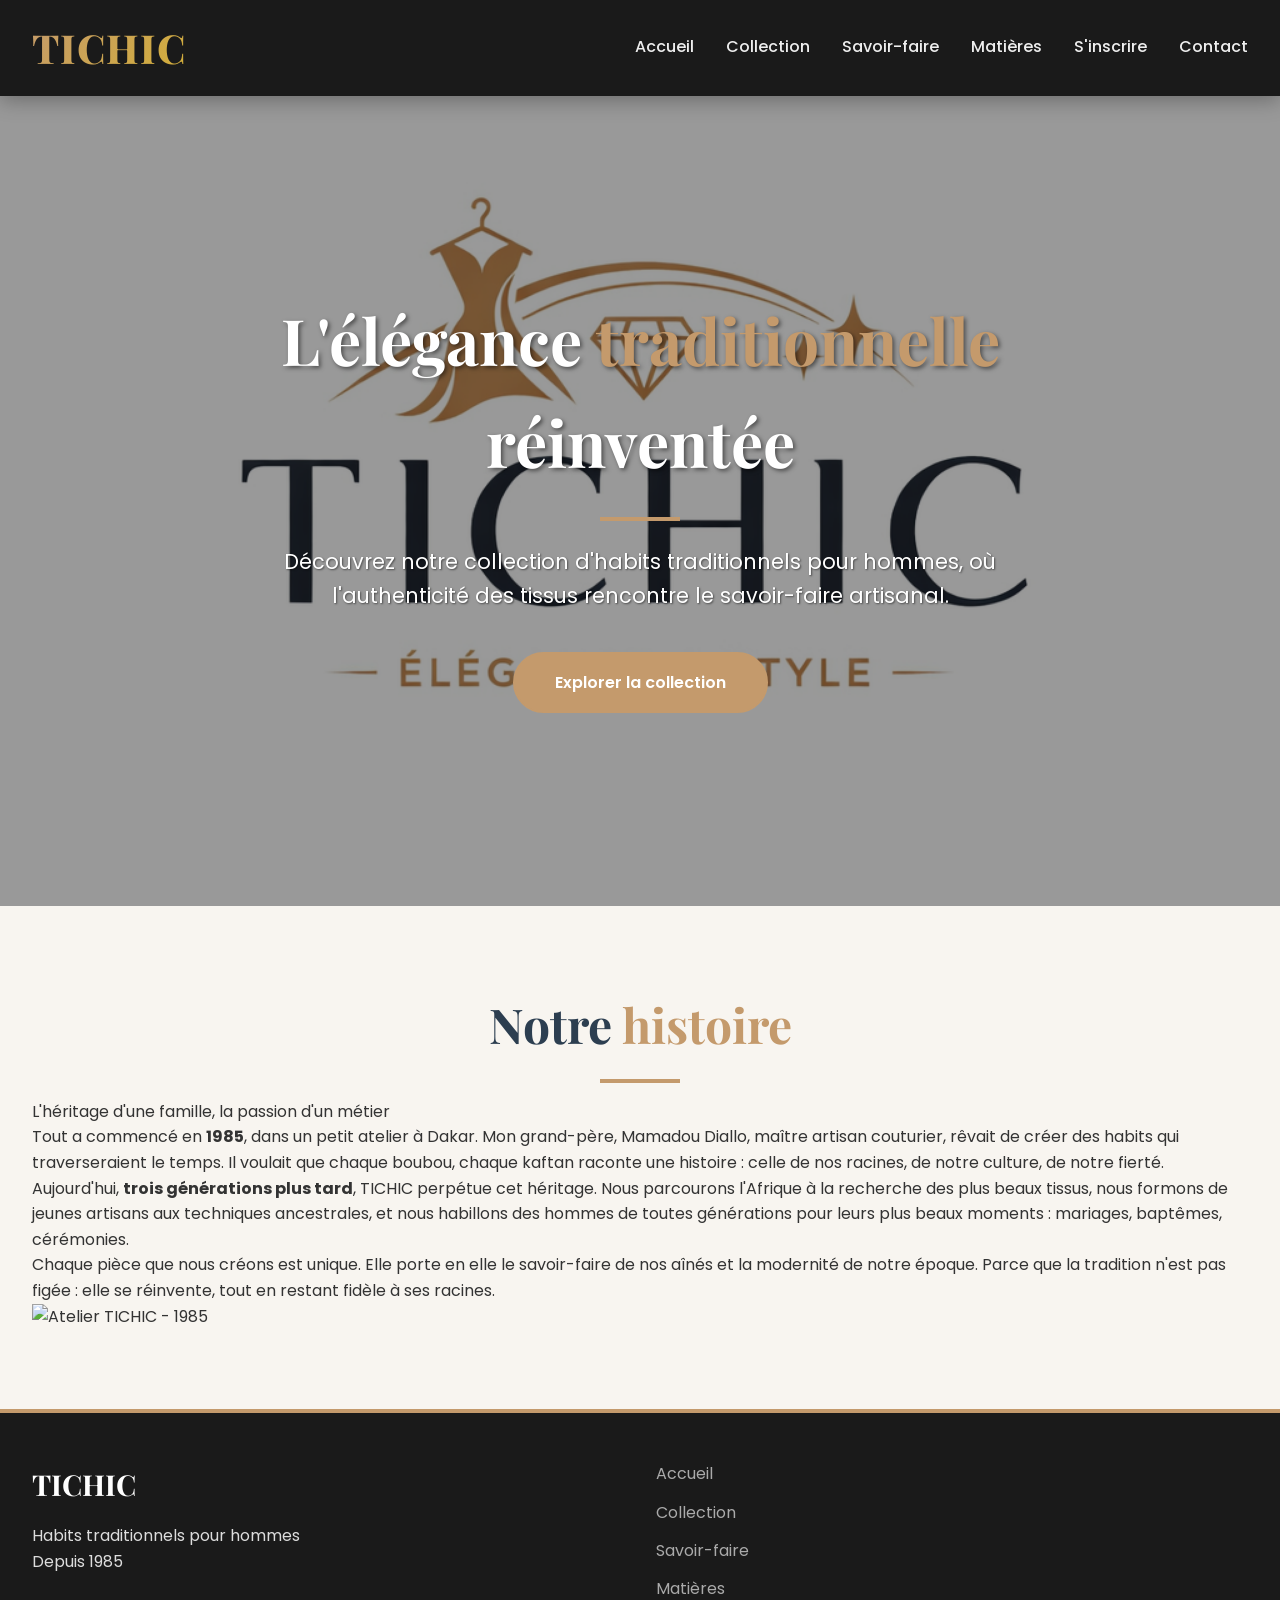
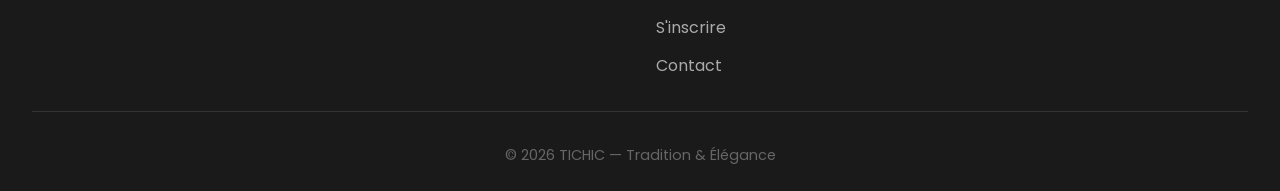
==== index.html @ 4fe5ffc8 "mycommit" ====
<!DOCTYPE html>
<html lang="fr">
<head>
  <meta charset="UTF-8">
  <meta name="viewport" content="width=device-width, initial-scale=1.0">
  <title>TICHIC - Accueil</title>
  <link rel="stylesheet" href="style.css">
  <link rel="preconnect" href="https://fonts.googleapis.com">
  <link rel="preconnect" href="https://fonts.gstatic.com" crossorigin>
  <link href="https://fonts.googleapis.com/css2?family=Playfair+Display:wght@400;600;700&family=Poppins:wght@300;400;500;600&display=swap" rel="stylesheet">
</head>
<body>
  <header>
    <div class="logo">TICHIC</div>
    <nav>
      <a href="index.html">Accueil</a>
      <a href="collection.html">Collection</a>
      <a href="savoir-faire.html">Savoir-faire</a>
      <a href="matieres.html">Matières</a>
      <a href="landing.html">S'inscrire</a>
      <a href="contact.html">Contact</a>
    </nav>
  </header>

  <!-- HERO avec image de fond -->
  <section class="hero">
    <div class="hero-overlay"></div>
    <div class="hero-content">
      <h2>L'élégance <span class="accent">traditionnelle</span> réinventée</h2>
      <p>Découvrez notre collection d'habits traditionnels pour hommes, où l'authenticité des tissus rencontre le savoir-faire artisanal.</p>
      <a href="collection.html" class="btn-primary">Explorer la collection</a>
    </div>
  </section>

   <!-- NOTRE HISTOIRE -->
  <section class="story-section">
    <div class="story-container">
      <div class="story-content">
        <h2>Notre <span class="accent">histoire</span></h2>
        <p class="story-subtitle">L'héritage d'une famille, la passion d'un métier</p>
        
        <div class="story-text">
          <p>Tout a commencé en <strong>1985</strong>, dans un petit atelier à Dakar. Mon grand-père, Mamadou Diallo, maître artisan couturier, rêvait de créer des habits qui traverseraient le temps. Il voulait que chaque boubou, chaque kaftan raconte une histoire : celle de nos racines, de notre culture, de notre fierté.</p>
          
          <p>Aujourd'hui, <strong>trois générations plus tard</strong>, TICHIC perpétue cet héritage. Nous parcourons l'Afrique à la recherche des plus beaux tissus, nous formons de jeunes artisans aux techniques ancestrales, et nous habillons des hommes de toutes générations pour leurs plus beaux moments : mariages, baptêmes, cérémonies.</p>
          
          <p>Chaque pièce que nous créons est unique. Elle porte en elle le savoir-faire de nos aînés et la modernité de notre époque. Parce que la tradition n'est pas figée : elle se réinvente, tout en restant fidèle à ses racines.</p>
        </div>
        
      <div class="story-image">
        <img src="https://renfile.ch/wp-content/uploads/2022/10/siteweb-couture-new-6.jpg" alt="Atelier TICHIC - 1985">
      </div>
    </div>
  </section>

  <!-- FOOTER -->
  <footer>
    <div class="footer-content">
      <div class="footer-info">
        <h4>TICHIC</h4>
        <p>Habits traditionnels pour hommes<br>Depuis 1985</p>
      </div>
      <div class="footer-links">
        <a href="index.html">Accueil</a>
        <a href="collection.html">Collection</a>
        <a href="savoir-faire.html">Savoir-faire</a>
        <a href="matieres.html">Matières</a>
        <a href="landing.html">S'inscrire</a>
        <a href="contact.html">Contact</a>
      </div>
    </div>
    <p class="copyright">© 2026 TICHIC — Tradition & Élégance</p>
  </footer>

  <script src="script.js"></script>
</body>
</html>
---- style.css ----
/* ===== RESET & VARIABLES ===== */
:root {
  --primary: #c49a6c;
  --primary-dark: #a67b4e;
  --secondary: #2c3e50;
  --dark: #1a1a1a;
  --light: #f8f5f0;
  --accent: #d4af37;
  --text: #333333;
  --text-light: #666666;
  --white: #ffffff;
  --shadow: 0 10px 30px rgba(0,0,0,0.1);
  --transition: all 0.3s ease;
}

* {
  margin: 0;
  padding: 0;
  box-sizing: border-box;
}

body {
  font-family: 'Poppins', sans-serif;
  background: var(--light);
  color: var(--text);
  line-height: 1.6;
  scroll-behavior: smooth;
}

h1, h2, h3, h4 {
  font-family: 'Playfair Display', serif;
  font-weight: 700;
}

/* ===== HEADER ===== */
header {
  background: var(--dark);
  color: var(--white);
  padding: 1rem 2rem;
  display: flex;
  flex-wrap: wrap;
  align-items: center;
  justify-content: space-between;
  position: sticky;
  top: 0;
  z-index: 100;
  box-shadow: 0 4px 20px rgba(0,0,0,0.3);
}

.logo {
  font-size: 2.5rem;
  font-weight: 800;
  font-family: 'Playfair Display', serif;
  background: linear-gradient(135deg, var(--primary), var(--accent));
  -webkit-background-clip: text;
  -webkit-text-fill-color: transparent;
  background-clip: text;
  letter-spacing: 1px;
}

nav {
  display: flex;
  gap: 2rem;
}

nav a {
  color: #eee;
  text-decoration: none;
  font-weight: 500;
  font-size: 1rem;
  transition: var(--transition);
  padding: 0.4rem 0;
  border-bottom: 2px solid transparent;
}

nav a:hover {
  color: var(--primary);
  border-bottom-color: var(--primary);
}

/* ===== BOUTONS ===== */
.btn-primary {
  display: inline-block;
  background: var(--primary);
  color: var(--white);
  padding: 1rem 2.5rem;
  border-radius: 50px;
  text-decoration: none;
  font-weight: 600;
  transition: var(--transition);
  border: 2px solid var(--primary);
}

.btn-primary:hover {
  background: transparent;
  color: var(--white);
  border-color: var(--white);
}

.btn-secondary {
  display: inline-block;
  background: transparent;
  color: var(--primary-dark);
  padding: 0.6rem 1.5rem;
  border-radius: 30px;
  text-decoration: none;
  font-weight: 500;
  transition: var(--transition);
  border: 2px solid var(--primary);
  font-size: 0.9rem;
}

.btn-secondary:hover {
  background: var(--primary);
  color: var(--white);
}

/* ===== SECTIONS ===== */
section {
  max-width: 1280px;
  margin: 0 auto;
  padding: 5rem 2rem;
  scroll-margin-top: 5rem;
}

h2 {
  font-size: 3rem;
  font-weight: 700;
  margin-bottom: 1rem;
  color: var(--secondary);
  position: relative;
  text-align: center;
}

h2:after {
  content: '';
  display: block;
  width: 80px;
  height: 4px;
  background: var(--primary);
  margin: 1rem auto;
}

.section-subtitle {
  text-align: center;
  font-size: 1.2rem;
  color: var(--text-light);
  margin-bottom: 3rem;
}

.accent {
  color: var(--primary);
}

/* ===== HERO AVEC VOTRE IMAGE DE FOND ===== */
.hero {
  position: relative;
  /* Utilisation de votre image en base64 */
  background-image: url('image/image.png');
  background-size: cover;
  background-position: center;
  background-repeat: no-repeat;
  min-height: 90vh;
  display: flex;
  align-items: center;
  justify-content: center;
  text-align: center;
  color: var(--white);
  padding: 0 2rem;
  margin: 0;
  max-width: 100%;
  border-radius: 0;
}

.hero-overlay {
  position: absolute;
  top: 0;
  left: 0;
  width: 100%;
  height: 100%;
  background: rgba(0, 0, 0, 0.4);
  z-index: 1;
}

.hero-content {
  position: relative;
  z-index: 2;
  max-width: 800px;
}

.hero-content h2 {
  color: var(--white);
  font-size: 4rem;
  margin-bottom: 1.5rem;
  text-shadow: 2px 2px 4px rgba(0,0,0,0.5);
}

.hero-content h2:after {
  background: var(--primary);
  margin: 1.5rem auto;
}

.hero-content p {
  font-size: 1.3rem;
  margin-bottom: 2.5rem;
  text-shadow: 1px 1px 2px rgba(0,0,0,0.5);
}

/* ===== COLLECTION ===== */
.collection {
  background: var(--light);
}

.collection-grid {
  display: grid;
  grid-template-columns: repeat(auto-fit, minmax(280px, 1fr)); /* CORRIGÉ: 1fr */
  gap: 2rem;
  margin-top: 3rem;
}

.product-card {
  background: var(--white);
  border-radius: 30px;
  overflow: hidden;
  box-shadow: var(--shadow);
  transition: var(--transition);
}

.product-card:hover {
  transform: translateY(-10px);
  box-shadow: 0 20px 40px rgba(196, 154, 108, 0.2);
}

.product-card img {
  width: 100%;
  height: 320px; /* TOUTES LES IMAGES ONT LA MÊME TAILLE */
  object-fit: cover;
  transition: var(--transition);
}

.product-card:hover img {
  transform: scale(1.05);
}

.product-info {
  padding: 1.5rem;
}

.product-info h3 {
  font-size: 1.5rem;
  margin-bottom: 0.5rem;
  color: var(--secondary);
}

.product-price {
  color: var(--primary);
  font-weight: 600;
  font-size: 1.2rem;
  margin-bottom: 0.5rem;
}

.product-desc {
  color: var(--text-light);
  margin-bottom: 1.5rem;
  font-size: 0.95rem;
}

/* ===== FEATURE SECTIONS ===== */
.savoir-faire, .matieres {
  background: var(--white);
  border-radius: 40px;
  padding: 4rem;
  margin: 4rem auto;
  box-shadow: var(--shadow);
}

.feature-container {
  display: flex;
  align-items: center;
  gap: 4rem;
  margin-top: 2rem;
}

.feature-container.reverse {
  flex-direction: row-reverse;
}

.feature-media {
  flex: 1;
  display: flex;
  flex-direction: column;
  gap: 1.5rem;
}

.feature-media img,
.feature-media video {
  width: 100%;
  border-radius: 30px;
  box-shadow: var(--shadow);
  object-fit: cover;
}

.feature-text {
  flex: 1;
}

.feature-text h3 {
  font-size: 2rem;
  margin-bottom: 1.5rem;
  color: var(--secondary);
}

.feature-list {
  list-style: none;
}

.feature-list li {
  padding: 0.8rem 0;
  border-bottom: 1px solid #eee;
  font-size: 1.1rem;
  display: flex;
  align-items: center;
  gap: 1rem;
}

.feature-list li::before {
  content: "✦";
  color: var(--primary);
  font-size: 1.5rem;
  font-weight: bold;
}


/* ===== FORMULAIRES ===== */
.form-container {
  max-width: 600px;
  margin: 3rem auto 0;
  background: var(--white);
  padding: 3rem;
  border-radius: 40px;
  box-shadow: var(--shadow);
}

.form-group {
  margin-bottom: 1.5rem;
  text-align: left;
}

label {
  font-weight: 500;
  display: block;
  margin-bottom: 0.5rem;
  color: var(--secondary);
}

input, textarea, select {
  width: 100%;
  padding: 1rem 1.2rem;
  font-size: 1rem;
  border: 2px solid #e0e0e0;
  border-radius: 30px;
  transition: var(--transition);
  background: #f9f9f9;
  font-family: 'Poppins', sans-serif;
}

textarea {
  border-radius: 20px;
  min-height: 120px;
  resize: vertical;
}

select {
  appearance: none;
  background-image: url("data:image/svg+xml;charset=UTF-8,%3csvg xmlns='http://www.w3.org/2000/svg' viewBox='0 0 24 24' fill='none' stroke='currentColor' stroke-width='2' stroke-linecap='round' stroke-linejoin='round'%3e%3cpolyline points='6 9 12 15 18 9'%3e%3c/polyline%3e%3c/svg%3e");
  background-repeat: no-repeat;
  background-position: right 1rem center;
  background-size: 1em;
}

input:focus, textarea:focus, select:focus {
  border-color: var(--primary);
  outline: none;
  background: var(--white);
  box-shadow: 0 0 0 4px rgba(196, 154, 108, 0.1);
}

button {
  background: var(--primary);
  color: var(--white);
  border: none;
  padding: 1.2rem 2.5rem;
  font-size: 1.2rem;
  font-weight: 600;
  border-radius: 50px;
  cursor: pointer;
  transition: var(--transition);
  width: 100%;
  font-family: 'Poppins', sans-serif;
}

button:hover {
  background: var(--primary-dark);
  transform: translateY(-2px);
  box-shadow: 0 10px 20px rgba(196, 154, 108, 0.3);
}

.feedback-message {
  background: #d4edda;
  padding: 1rem;
  border-radius: 30px;
  margin-top: 1.5rem;
  color: #155724;
  font-weight: 500;
  display: none;
  text-align: center;
}

/* ===== FOOTER ===== */
footer {
  background: var(--dark);
  color: #ddd;
  padding: 3rem 2rem 1.5rem;
  border-top: 4px solid var(--primary);
}

.footer-content {
  max-width: 1280px;
  margin: 0 auto;
  display: grid;
  grid-template-columns: repeat(auto-fit, minmax(250px, 1fr));
  gap: 2rem;
  padding-bottom: 2rem;
  border-bottom: 1px solid #333;
}

.footer-info h4 {
  font-size: 1.8rem;
  color: var(--white);
  margin-bottom: 1rem;
}

.footer-links {
  display: flex;
  flex-direction: column;
  gap: 0.8rem;
}

.footer-links a {
  color: #aaa;
  text-decoration: none;
  transition: var(--transition);
}

.footer-links a:hover {
  color: var(--primary);
  transform: translateX(5px);
}

.footer-social .social-icons {
  display: flex;
  gap: 1rem;
  margin-top: 1rem;
}

.footer-social a {
  color: var(--white);
  text-decoration: none;
  font-size: 1.5rem;
  transition: var(--transition);
}

.footer-social a:hover {
  color: var(--primary);
  transform: translateY(-3px);
}

.cta-block {
  max-width: 1280px;
  margin: 2rem auto;
  text-align: center;
}

.cta-block p {
  font-size: 1.3rem;
  margin-bottom: 1rem;
  color: var(--white);
}

.cta-link {
  background: var(--primary);
  color: var(--white);
  padding: 1rem 3rem;
  border-radius: 50px;
  text-decoration: none;
  font-weight: 600;
  font-size: 1.3rem;
  display: inline-block;
  transition: var(--transition);
  border: 2px solid var(--primary);
}

.cta-link:hover {
  background: transparent;
  color: var(--primary);
  transform: scale(1.05);
}

.copyright {
  text-align: center;
  margin-top: 2rem;
  color: #666;
  font-size: 0.9rem;
}

.hide-cta .cta-block {
  display: none;
}

/* ===== RESPONSIVE ===== */
@media (max-width: 900px) {
  header {
    flex-direction: column;
    gap: 1rem;
  }
  
  nav {
    gap: 1rem;
    flex-wrap: wrap;
    justify-content: center;
  }
  
  .hero-content h2 {
    font-size: 2.8rem;
  }
  
  h2 {
    font-size: 2.5rem;
  }
  
  .feature-container,
  .feature-container.reverse {
    flex-direction: column;
  }
  
  .savoir-faire, .matieres {
    padding: 2rem;
  }
  
  .feature-media {
    width: 100%;
  }
}

@media (max-width: 600px) {
  section {
    padding: 3rem 1rem;
  }
  
  .hero-content h2 {
    font-size: 2.2rem;
  }
  
  .hero-content p {
    font-size: 1.1rem;
  }
  
  .form-container {
    padding: 2rem;
  }
  
  .collection-grid {
    grid-template-columns: 1fr;
  }
}
.story-section {
  overflow: hidden; /* Tout ce qui dépasse sera caché */
}

.story-image-container {
  position: relative; /* Meilleur contrôle */
}
/* ===== VIDÉOS CÔTE À CÔTE ===== */
.videos-side-by-side {
  display: grid;
  grid-template-columns: 1fr 1fr; /* 2 colonnes */
  gap: 2rem;
  margin: 2rem 0;
  max-width: 1000px;
  margin-left: auto;
  margin-right: auto;
}

.video-container {
  background: var(--white);
  border-radius: 30px;
  overflow: hidden;
  box-shadow: var(--shadow);
  width: 100%;
  max-width: 450px;
  margin: 0 auto;
}

.video-container video {
  width: 100%;
  height: auto;
  display: block;
  aspect-ratio: 16/9;
  object-fit: cover;
}

.video-caption {
  padding: 1rem;
  text-align: center;
  font-weight: 500;
  color: var(--secondary);
  background: var(--light);
  font-size: 0.95rem;
}

.video-single {
  display: flex;
  justify-content: center;
  margin: 2rem 0;
}

.video-single .video-container {
  max-width: 500px;
  width: 100%;
}

/* ===== GRILLE DE 4 VIDÉOS (2 lignes de side-by-side) ===== */
.videos-grid {
  display: flex;
  flex-direction: column;
  gap: 2rem;
  margin: 3rem 0;
}

/* Responsive */
@media (max-width: 900px) {
  .videos-side-by-side {
    grid-template-columns: 1fr; 
    gap: 1.5rem;
    max-width: 600px;
  }
  
  .video-container {
    max-width: 100%;
  }
  
  .video-single .video-container {
    max-width: 100%;
  }
}

@media (max-width: 600px) {
  .videos-side-by-side {
    gap: 1.5rem;
  }
  
  .video-caption {
    padding: 0.8rem;
    font-size: 0.9rem;
  }
}
/* ===== SECTION PROCESSUS ===== */
.process-section {
  background: linear-gradient(145deg, #ffffff, #fcf8f3);
  border-radius: 50px;
  padding: 5rem 3rem;
  margin: 5rem auto;
  max-width: 1280px;
  box-shadow: 0 20px 40px rgba(0,0,0,0.05);
  position: relative;
  overflow: hidden;
}

.process-section::before {
  content: '';
  position: absolute;
  top: 0;
  left: 0;
  width: 100%;
  height: 5px;
  background: linear-gradient(90deg, var(--primary), var(--accent), var(--primary));
}

.process-section h2 {
  font-size: 3.2rem;
  margin-bottom: 0.5rem;
  color: var(--secondary);
  text-align: center;
}

.process-section .section-subtitle {
  font-size: 1.2rem;
  color: var(--text-light);
  margin-bottom: 4rem;
  font-style: italic;
  text-align: center;
}

.process-steps {
  display: grid;
  grid-template-columns: repeat(4, 1fr);
  gap: 2rem;
  position: relative;
  z-index: 2;
}

.step {
  background: white;
  padding: 2.5rem 2rem;
  border-radius: 30px;
  box-shadow: 0 15px 30px rgba(196, 154, 108, 0.1);
  transition: all 0.4s ease;
  position: relative;
  text-align: center;
  border: 1px solid rgba(196, 154, 108, 0.1);
  backdrop-filter: blur(5px);
}

.step:hover {
  transform: translateY(-10px);
  box-shadow: 0 25px 40px rgba(196, 154, 108, 0.2);
  border-color: var(--primary);
}

.step-icon {
  font-size: 3rem;
  margin-bottom: 1rem;
  filter: drop-shadow(0 5px 10px rgba(196, 154, 108, 0.3));
}

.step-number {
  font-size: 1rem;
  font-weight: 600;
  color: var(--primary);
  background: rgba(196, 154, 108, 0.1);
  display: inline-block;
  padding: 0.3rem 1rem;
  border-radius: 50px;
  margin-bottom: 1rem;
  letter-spacing: 1px;
}

.step h3 {
  font-size: 1.4rem;
  margin-bottom: 1rem;
  color: var(--secondary);
  font-weight: 600;
  position: relative;
  padding-bottom: 1rem;
}

.step h3::after {
  content: '';
  position: absolute;
  bottom: 0;
  left: 50%;
  transform: translateX(-50%);
  width: 50px;
  height: 2px;
  background: var(--primary);
  border-radius: 2px;
}

.step p {
  color: var(--text-light);
  line-height: 1.7;
  font-size: 0.95rem;
  margin-top: 1rem;
}

.step-line {
  width: 0;
  height: 2px;
  background: var(--primary);
  position: absolute;
  bottom: 0;
  left: 50%;
  transition: all 0.4s ease;
}

.step:hover .step-line {
  width: 100%;
  left: 0;
}

/* ===== RESPONSIVE ===== */
@media (max-width: 900px) {
  .process-section {
    padding: 4rem 2rem;
  }
  
  .process-steps {
    grid-template-columns: repeat(2, 1fr);
    gap: 1.5rem;
  }
  
  .process-section h2 {
    font-size: 2.5rem;
  }
}

@media (max-width: 600px) {
  .process-section {
    padding: 3rem 1.5rem;
  }
  
  .process-steps {
    grid-template-columns: 1fr;
  }
  
  .step {
    padding: 2rem;
  }
  
  .step-icon {
    font-size: 2.5rem;
  }
  
  .process-section h2 {
    font-size: 2rem;
  }
  
  .step h3 {
    font-size: 1.3rem;
  }
}
/* ===== PAGE MATIÈRES ===== */
.matieres-grid {
  display: grid;
  grid-template-columns: repeat(3, 1fr); /* 3 colonnes */
  gap: 2rem;
  margin: 3rem 0;
}

.matiere-card {
  background: var(--white);
  border-radius: 30px;
  overflow: hidden;
  box-shadow: var(--shadow);
  transition: var(--transition);
  height: 100%;
  display: flex;
  flex-direction: column;
}

.matiere-card:hover {
  transform: translateY(-10px);
  box-shadow: 0 20px 40px rgba(196, 154, 108, 0.2);
}

.matiere-card img {
  width: 100%;
  height: 280px;
  object-fit: cover;
  transition: var(--transition);
}

.matiere-card:hover img {
  transform: scale(1.05);
}

.matiere-card h3 {
  font-size: 1.5rem;
  margin: 1.5rem 1.5rem 0.5rem;
  color: var(--secondary);
}

.matiere-card p {
  padding: 0 1.5rem 1.5rem;
  color: var(--text-light);
  line-height: 1.6;
  flex-grow: 1;
}

/* Responsive pour matieres-grid */
@media (max-width: 900px) {
  .matieres-grid {
    grid-template-columns: repeat(2, 1fr); /* 2 colonnes sur tablette */
  }
}

@media (max-width: 600px) {
  .matieres-grid {
    grid-template-columns: 1fr; /* 1 colonne sur mobile */
  }
  
  .matiere-card img {
    height: 250px;
  }
}
/* ===== LANDING PAGE ===== */
.landing {
  background: var(--white);
  border-radius: 40px;
  padding: 4rem;
  margin: 4rem auto;
  max-width: 1280px;
  box-shadow: var(--shadow);
}

.landing h2 {
  margin-bottom: 0.5rem;
}

.landing .section-subtitle {
  margin-bottom: 3rem;
}

/* ===== CONTACT PAGE ===== */
.contact {
  background: var(--white);
  border-radius: 40px;
  padding: 4rem;
  margin: 4rem auto;
  max-width: 1280px;
  box-shadow: var(--shadow);
}

.contact h2 {
  margin-bottom: 0.5rem;
}

.contact .section-subtitle {
  margin-bottom: 3rem;
}
.landing h2,
.contact h2 {
  margin-bottom: 0;
}

.landing .section-subtitle,
.contact .section-subtitle {
  margin-top: 0; 
  margin-bottom: 3rem; 
}
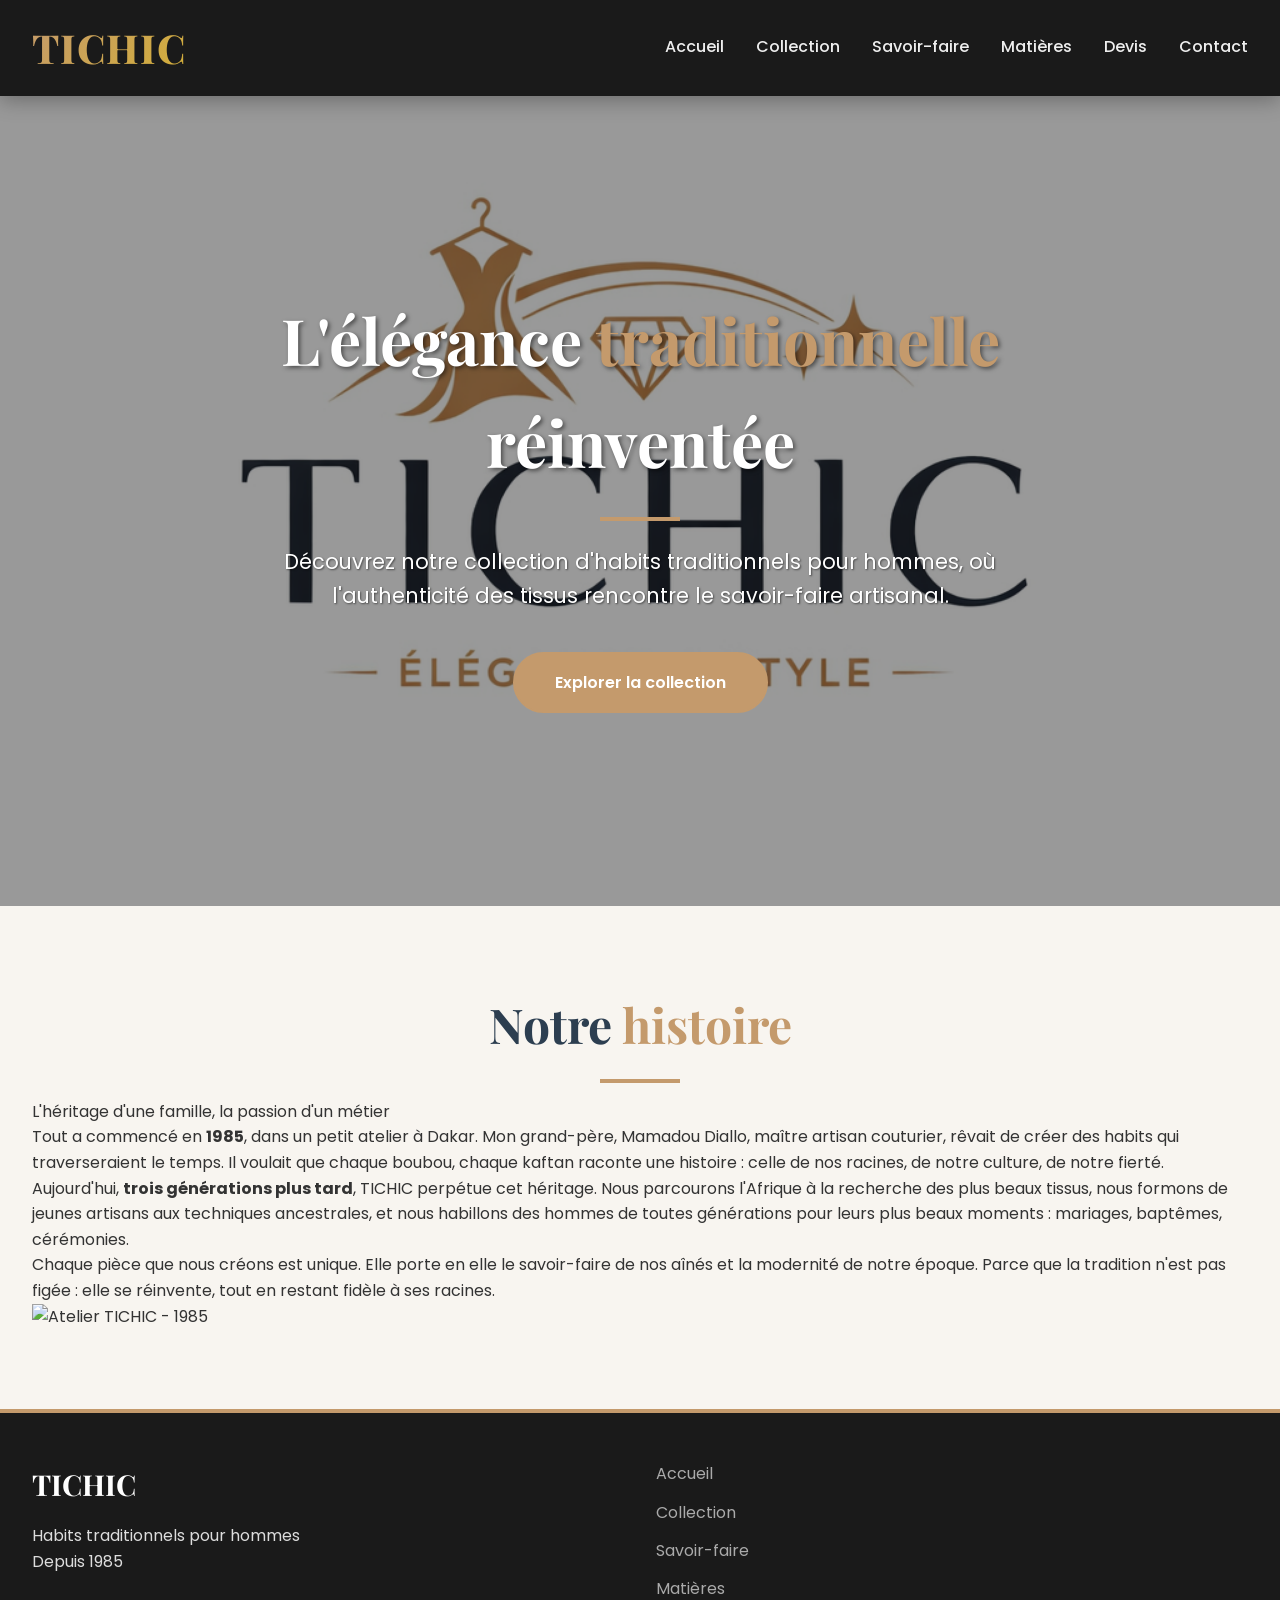
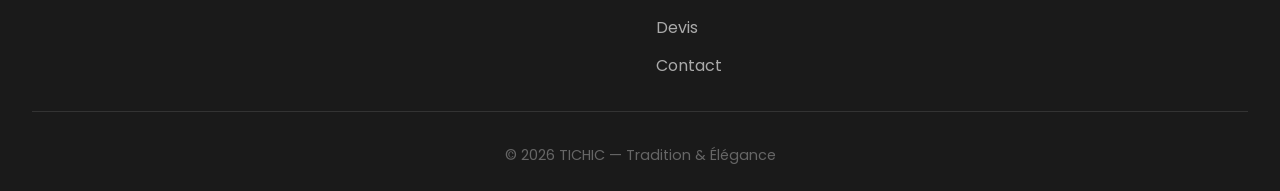
==== commit c8ddad91: "mysecondcommit" ====
--- a/index.html
+++ b/index.html
@@ -4,6 +4,7 @@
   <meta charset="UTF-8">
   <meta name="viewport" content="width=device-width, initial-scale=1.0">
   <title>TICHIC - Accueil</title>
+  <link rel="stylesheet" href="https://cdnjs.cloudflare.com/ajax/libs/font-awesome/6.0.0-beta3/css/all.min.css">
   <link rel="stylesheet" href="style.css">
   <link rel="preconnect" href="https://fonts.googleapis.com">
   <link rel="preconnect" href="https://fonts.gstatic.com" crossorigin>
@@ -17,7 +18,7 @@
       <a href="collection.html">Collection</a>
       <a href="savoir-faire.html">Savoir-faire</a>
       <a href="matieres.html">Matières</a>
-      <a href="landing.html">S'inscrire</a>
+      <a href="landing.html">Devis</a>
       <a href="contact.html">Contact</a>
     </nav>
   </header>
@@ -48,7 +49,7 @@
         </div>
         
       <div class="story-image">
-        <img src="https://renfile.ch/wp-content/uploads/2022/10/siteweb-couture-new-6.jpg" alt="Atelier TICHIC - 1985">
+        <img src="c:\Users\USER\Downloads\ChatGPT Image 13 mars 2026, 18_18_43.png" alt="Atelier TICHIC - 1985">
       </div>
     </div>
   </section>
@@ -65,7 +66,7 @@
         <a href="collection.html">Collection</a>
         <a href="savoir-faire.html">Savoir-faire</a>
         <a href="matieres.html">Matières</a>
-        <a href="landing.html">S'inscrire</a>
+        <a href="landing.html">Devis</a>
         <a href="contact.html">Contact</a>
       </div>
     </div>
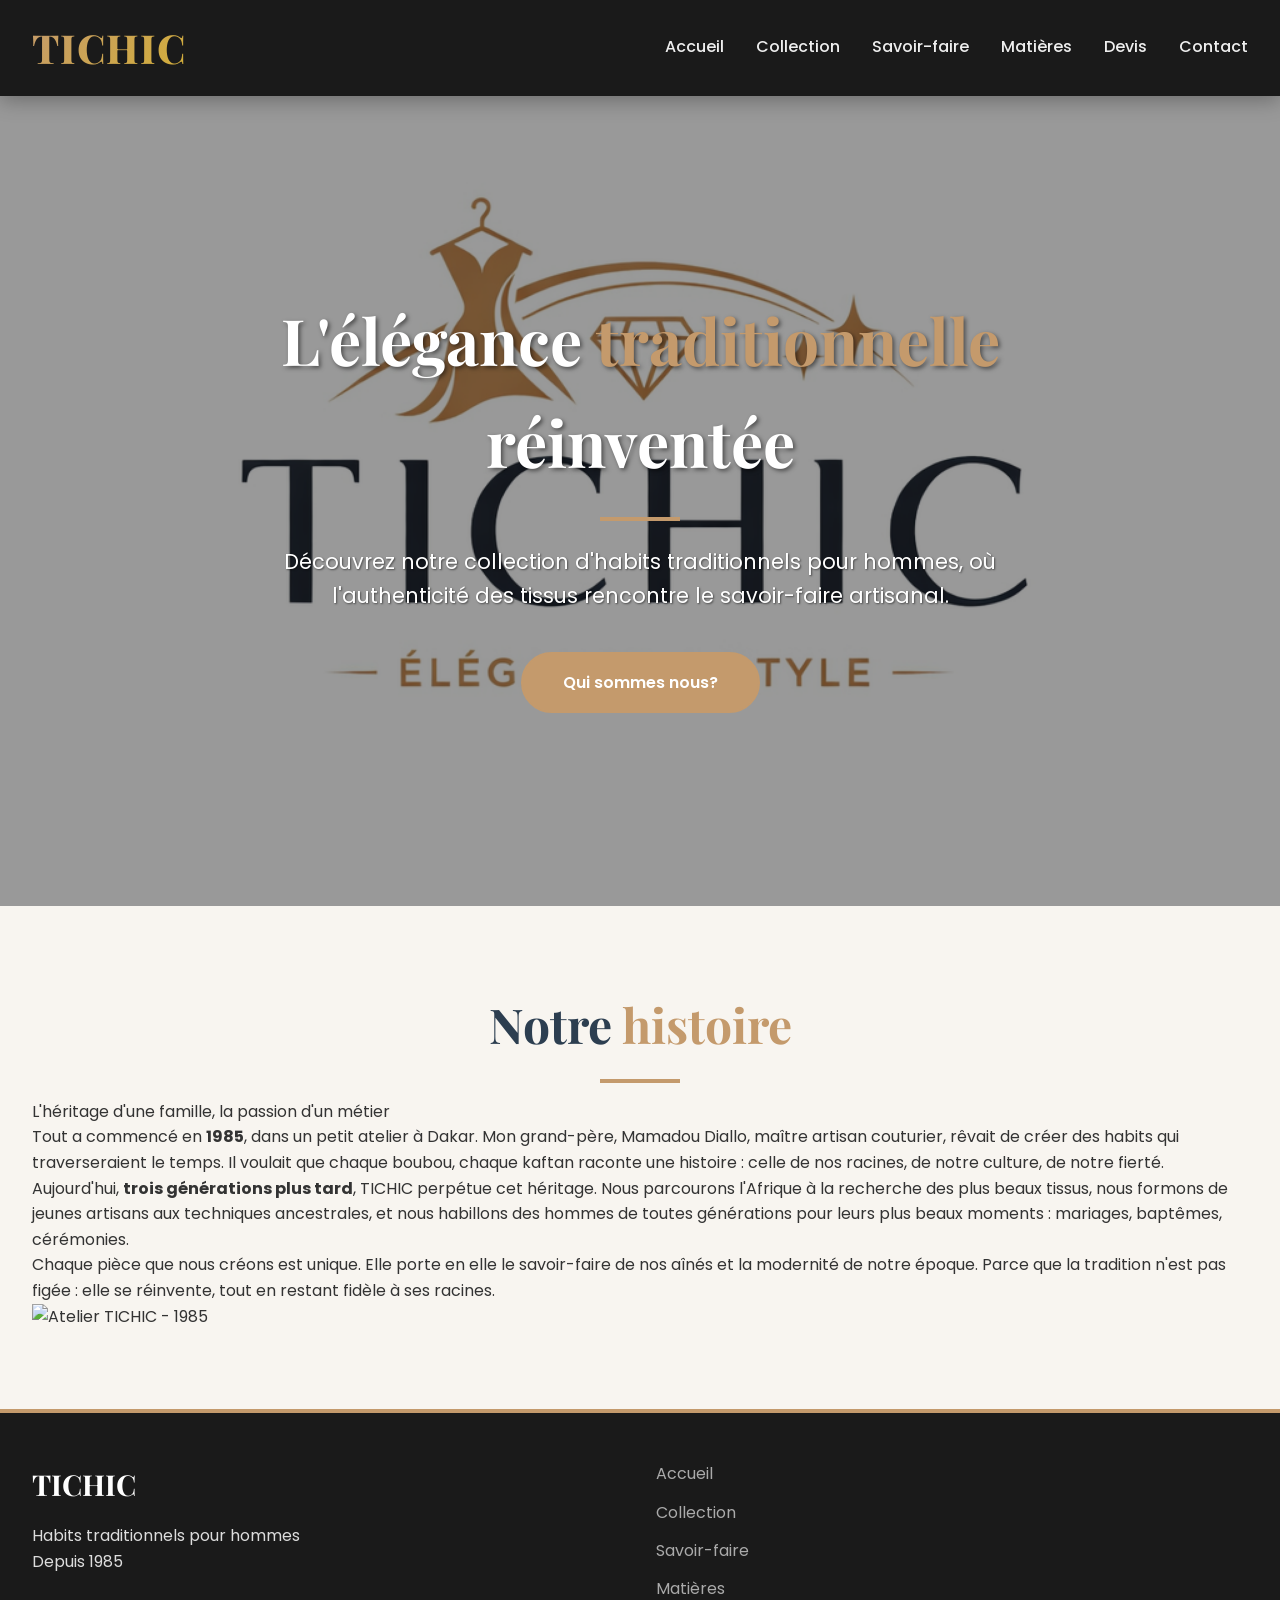
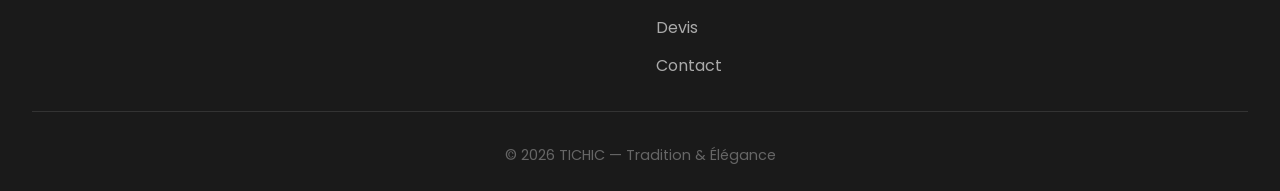
==== commit bec4e584: "mycommit" ====
--- a/index.html
+++ b/index.html
@@ -29,12 +29,12 @@
     <div class="hero-content">
       <h2>L'élégance <span class="accent">traditionnelle</span> réinventée</h2>
       <p>Découvrez notre collection d'habits traditionnels pour hommes, où l'authenticité des tissus rencontre le savoir-faire artisanal.</p>
-      <a href="collection.html" class="btn-primary">Explorer la collection</a>
+      <a href="#notre-histoire" class="btn-primary">Qui sommes nous?</a>
     </div>
   </section>
 
    <!-- NOTRE HISTOIRE -->
-  <section class="story-section">
+  <section class="story-section" id="notre-histoire">
     <div class="story-container">
       <div class="story-content">
         <h2>Notre <span class="accent">histoire</span></h2>
--- a/style.css
+++ b/style.css
@@ -574,16 +574,16 @@
   }
 }
 .story-section {
-  overflow: hidden; /* Tout ce qui dépasse sera caché */
+  overflow: hidden;
 }
 
 .story-image-container {
-  position: relative; /* Meilleur contrôle */
+  position: relative; 
 }
 /* ===== VIDÉOS CÔTE À CÔTE ===== */
 .videos-side-by-side {
   display: grid;
-  grid-template-columns: 1fr 1fr; /* 2 colonnes */
+  grid-template-columns: 1fr 1fr; 
   gap: 2rem;
   margin: 2rem 0;
   max-width: 1000px;
@@ -832,7 +832,7 @@
 /* ===== PAGE MATIÈRES ===== */
 .matieres-grid {
   display: grid;
-  grid-template-columns: repeat(3, 1fr); /* 3 colonnes */
+  grid-template-columns: repeat(3, 1fr); 
   gap: 2rem;
   margin: 3rem 0;
 }
@@ -880,13 +880,13 @@
 /* Responsive pour matieres-grid */
 @media (max-width: 900px) {
   .matieres-grid {
-    grid-template-columns: repeat(2, 1fr); /* 2 colonnes sur tablette */
+    grid-template-columns: repeat(2, 1fr); 
   }
 }
 
 @media (max-width: 600px) {
   .matieres-grid {
-    grid-template-columns: 1fr; /* 1 colonne sur mobile */
+    grid-template-columns: 1fr; 
   }
   
   .matiere-card img {
@@ -937,4 +937,4 @@
 .contact .section-subtitle {
   margin-top: 0; 
   margin-bottom: 3rem; 
-}+}
